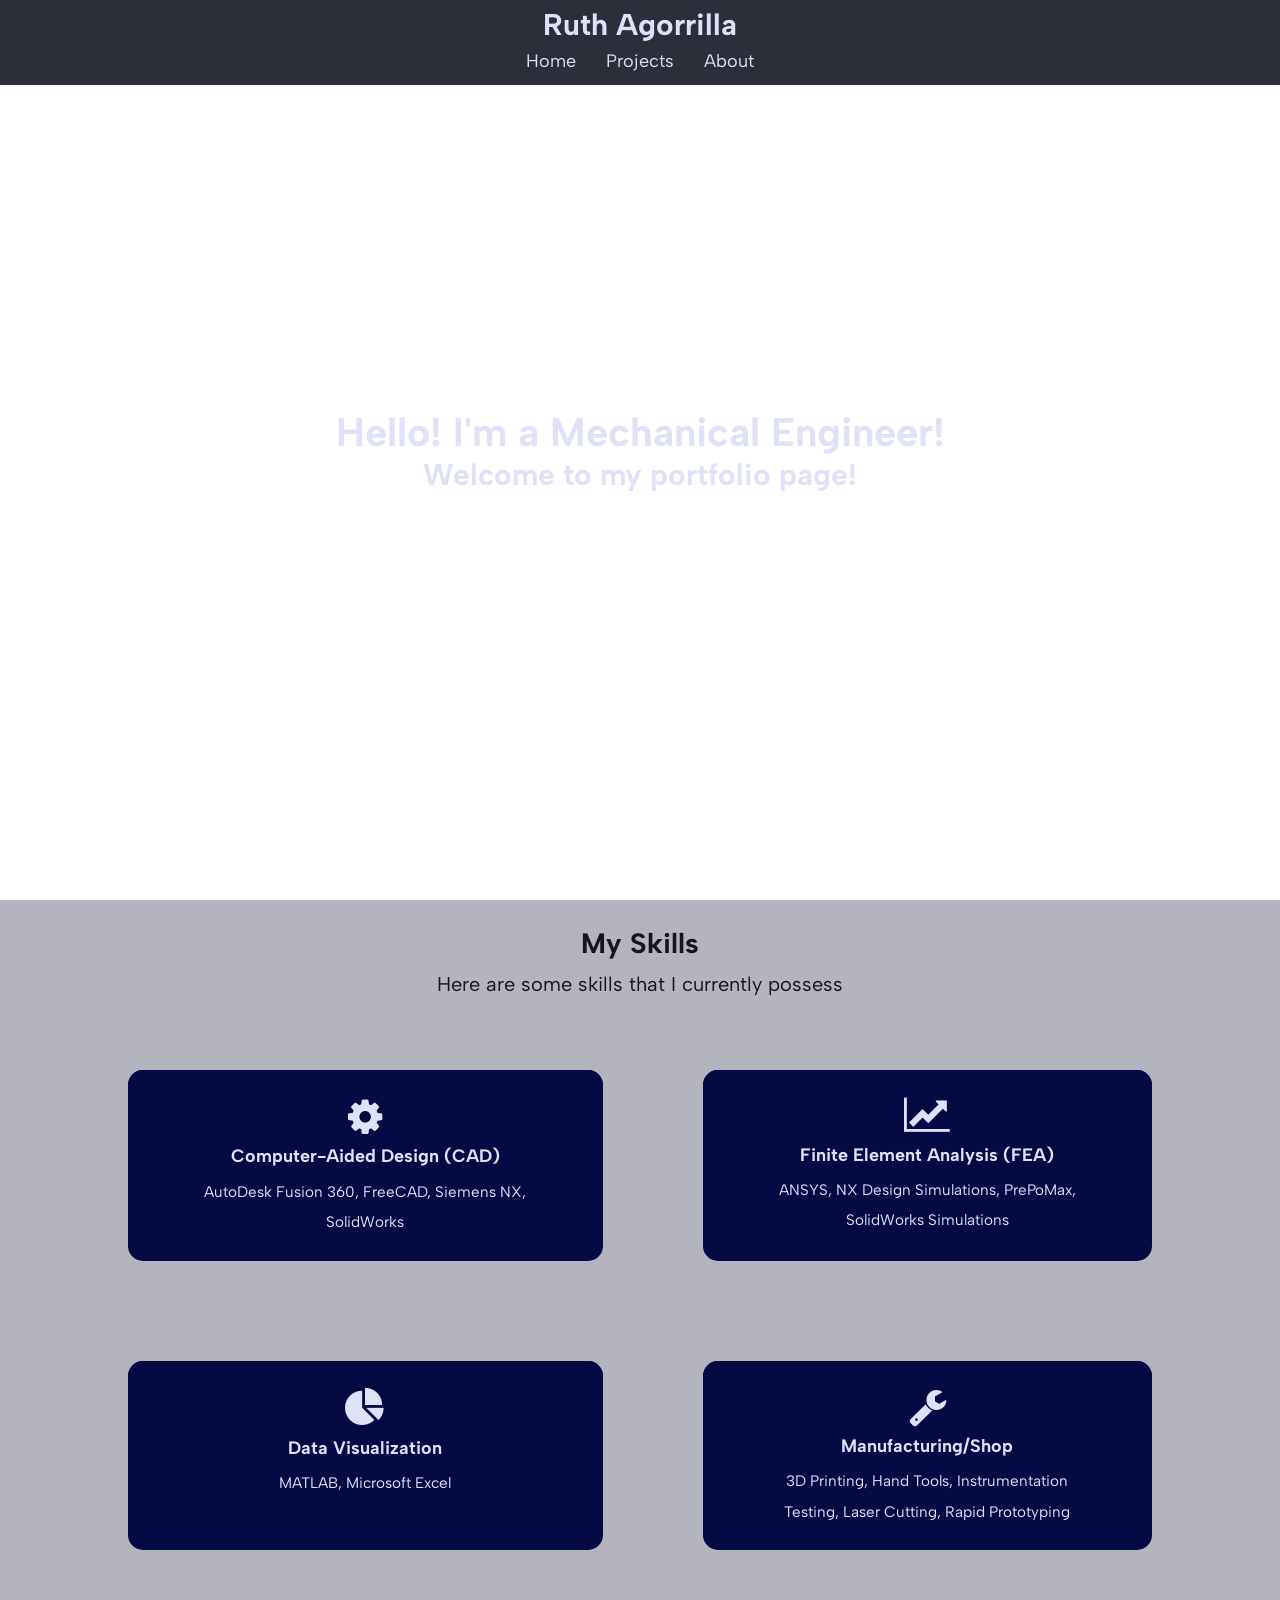
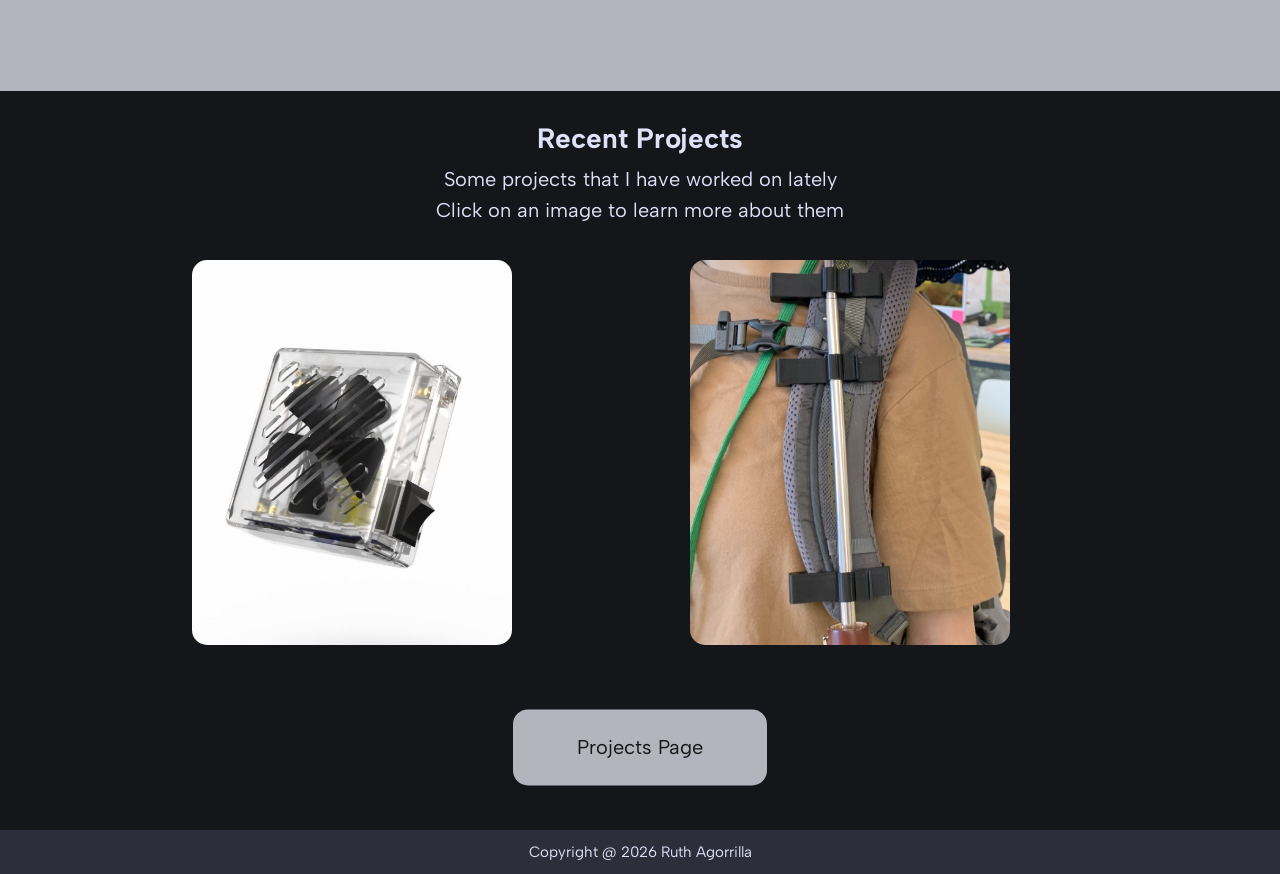
==== index.html @ 9085bae6 "Add files via upload" ====
<!-- home page -->
<!DOCTYPE html>
<html lang="en">
  <head>
    <title>Ruth Agorrilla</title>
    <meta charset="utf-8">
    <meta name="viewport" content="width=device-width, initial-scale=1">
    <link type="text/css" rel="stylesheet" href="https://goathur.github.io/css/home.css">
    <link type="text/css" rel="stylesheet" href="https://goathur.github.io/css/nav.css">
    <link href='https://fonts.googleapis.com/css?family=Albert Sans' rel='stylesheet'>
    <link rel="stylesheet" href="https://cdnjs.cloudflare.com/ajax/libs/font-awesome/4.7.0/css/font-awesome.min.css"> <!-- for button icons--> 
  </head>

<!-- navigation bar (put on every page!) -->
  <div id="top-direct">
    <h1 id="name-title">Ruth Agorrilla</h1>
    <div id="navi">
    <ul class="nav-bar">
      <li id="home"><a class="nav-button" href=home.html>Home</a></li>
      <li id="contact"><a class="nav-button" href=projects.html>Projects</a></li>
      <li id="about"><a class="nav-button" href=about.html>About</a></li>
    </ul>
  </div>
  </div>
  <div id="mobile_dropdown">
    <div id="dropdown_button_sec">
      <button class="btn" id="dropdown_btn" ><i class="fa fa-bars"></i></button>
    </div> <!-- dropdown menu (will be hidden until button is pressed; mobile only)-->
    <div id="dropdown_menu" class= "hidden">
      <a href="home.html">Home</a>
      <a href="projects.html">Projects</a>
      <a href="about.html">About</a>
    </div>
  </div>

<!-- home page -->
  <div id="intro-box">
    <div id="intro-hi">
      <h1 id="intro-text">Hello! I'm a Mechanical Engineer!</h1>
      <h2 id="intro-body">Welcome to my portfolio page!</h2>
    </div>
  </div>

  <!-- skills -->
  <div id="skills">
    <div id="skills-desc">
      <h2 id="sk-desc">My Skills</h2>
      <div id="sk-desc2">Here are some skills that I currently possess</div>
    </div>
    <div class="skills-list">
      <div id="cad-skill" class="skill-category">
        <div id="cad-skill-icon" class="skill-icon" ><i class="fa fa-gear"></i></div>
        <h3 class="skill-name">Computer-Aided Design (CAD)</h3>
        <p class="mobile_skills">AutoDesk Fusion 360<br>FreeCAD<br>Siemens NX<br>SolidWorks</p>
        <p class="desktop_skills">AutoDesk Fusion 360, FreeCAD, Siemens NX, <br>SolidWorks</p>
      </div>
      <div id="fea-skill" class="skill-category">
        <div id="fea-skill-icon" class="skill-icon"><i class="fa fa-line-chart"></i></div>
        <h3 class="skill-name">Finite Element Analysis (FEA)</h3>
        <p class="mobile_skills">ANSYS<br>NX Design Simulations<br>PrePoMax<br>SolidWorks Simulations</p>
        <p class="desktop_skills">ANSYS, NX Design Simulations, PrePoMax,<br>SolidWorks Simulations</p>
      </div>
      <div id="data-skill" class="skill-category">
        <div id="data-skill-icon" class="skill-icon"><i class="fa fa-pie-chart"></i></div>
        <h3 class="skill-name">Data Visualization</h3>
        <p class="mobile_skills">MATLAB<br>Microsoft Excel</p>
        <p class="desktop_skills">MATLAB, Microsoft Excel</p>
      </div>
      <div id="manu-skill" class="skill-category">
        <div id="manu-skill-icon" class="skill-icon"><i class="fa fa-wrench"></i></div>
        <h3 class="skill-name">Manufacturing/Shop</h3>
        <p class="mobile_skills">3D Printing<br>Hand Tools<br>Instrumentation Testing<br>Laser Cutting<br>Rapid Prototyping</p>
        <p class="desktop_skills">3D Printing, Hand Tools, Instrumentation <br>Testing, Laser Cutting, Rapid Prototyping</p>
      </div>
    </div>
  </div>

<!-- recent work --> 
  <div id="recent-work">
    <div id="recent-work-desc">
      <h2 id="rw-desc">Recent Projects</h2>
      <div id="rw-desc2">Some projects that I have worked on lately</div>
      <div id="rw-desc3">Click on an image to learn more about them</div>
    </div>
    <div class="work-buttons">
      <div id="work-1" onclick="window.location.href='https://goathur.github.io/projects/pf.01.html'"><h4>PF.01</h4></br><p>Personal Project</p></div> 
      <div id="work-2" onclick="window.location.href='https://goathur.github.io/projects/umbrella_backpack_clamp.html'"><h4>Umbrella Backpack Clamps</h4></br><p>IDEA Lab</p></div>
    </div>
    <div id="more-proj-btn" onclick="window.location.href='projects.html'">Projects Page</div>
    <div class="footer">
      <p> Copyright @ 2026 Ruth Agorrilla</p>
    </div>
  </div>
   <script src="https://goathur.github.io/home.js">
  </script>
</html>
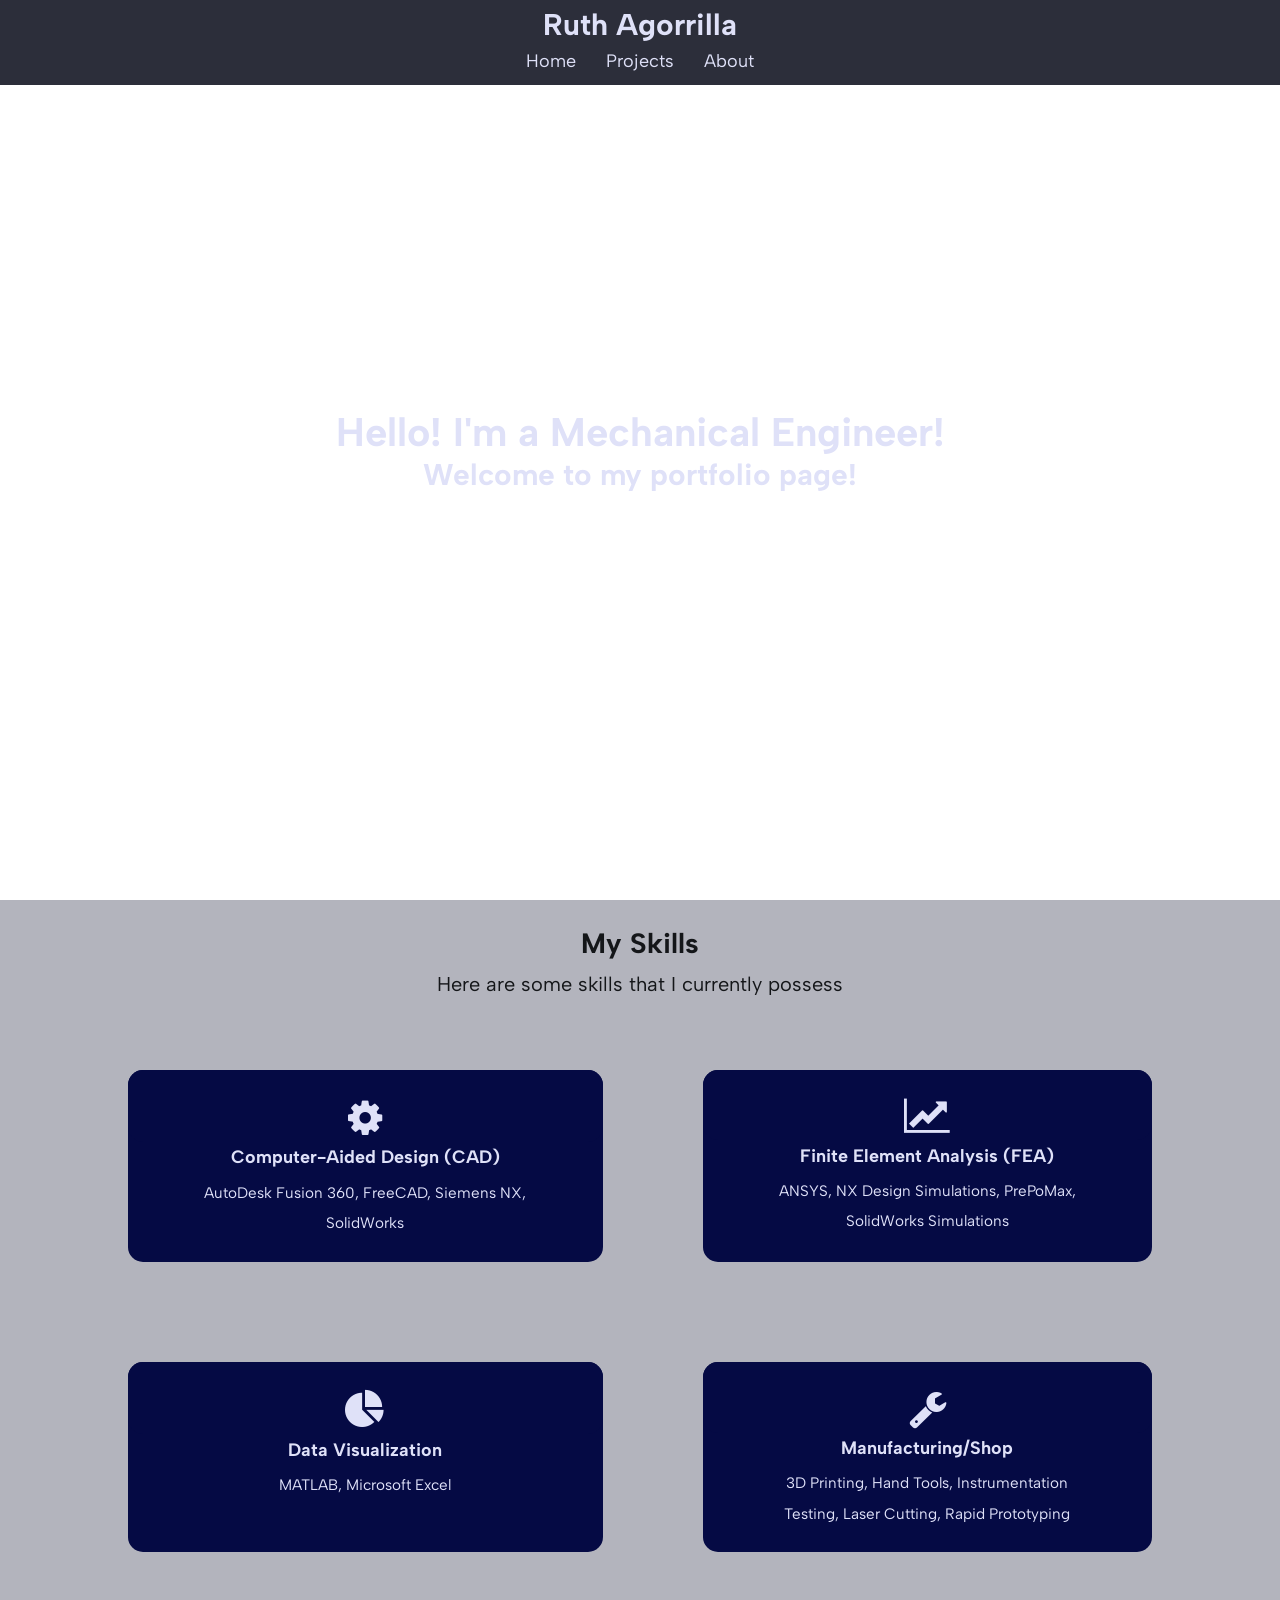
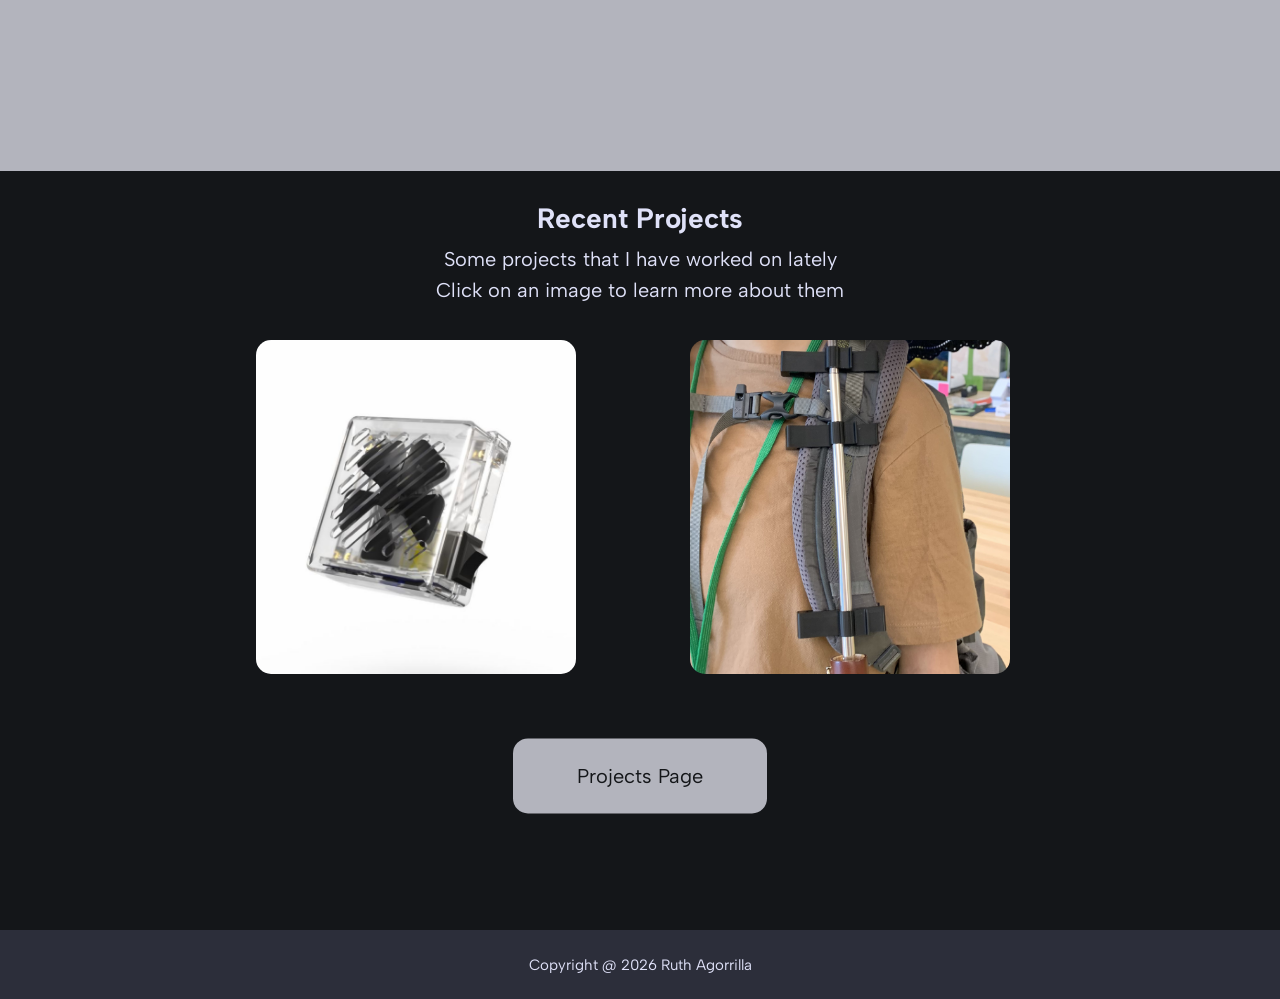
==== commit 9882f69f: "Update index.html" ====
--- a/index.html
+++ b/index.html
@@ -16,9 +16,9 @@
     <h1 id="name-title">Ruth Agorrilla</h1>
     <div id="navi">
     <ul class="nav-bar">
-      <li id="home"><a class="nav-button" href=home.html>Home</a></li>
-      <li id="contact"><a class="nav-button" href=projects.html>Projects</a></li>
-      <li id="about"><a class="nav-button" href=about.html>About</a></li>
+      <li id="home"><a class="nav-button" href=https://goathur.github.io>Home</a></li>
+      <li id="contact"><a class="nav-button" href=https://goathur.github.io/projects.html>Projects</a></li>
+      <li id="about"><a class="nav-button" href=https://goathur.github.io/about.html>About</a></li>
     </ul>
   </div>
   </div>
@@ -27,9 +27,9 @@
       <button class="btn" id="dropdown_btn" ><i class="fa fa-bars"></i></button>
     </div> <!-- dropdown menu (will be hidden until button is pressed; mobile only)-->
     <div id="dropdown_menu" class= "hidden">
-      <a href="home.html">Home</a>
-      <a href="projects.html">Projects</a>
-      <a href="about.html">About</a>
+      <a href="https://goathur.github.io">Home</a>
+      <a href="https://goathur.github.io/projects.html">Projects</a>
+      <a href="https://goathur.github.io/about.html">About</a>
     </div>
   </div>
 
@@ -93,4 +93,4 @@
   </div>
    <script src="https://goathur.github.io/home.js">
   </script>
-</html>+</html>
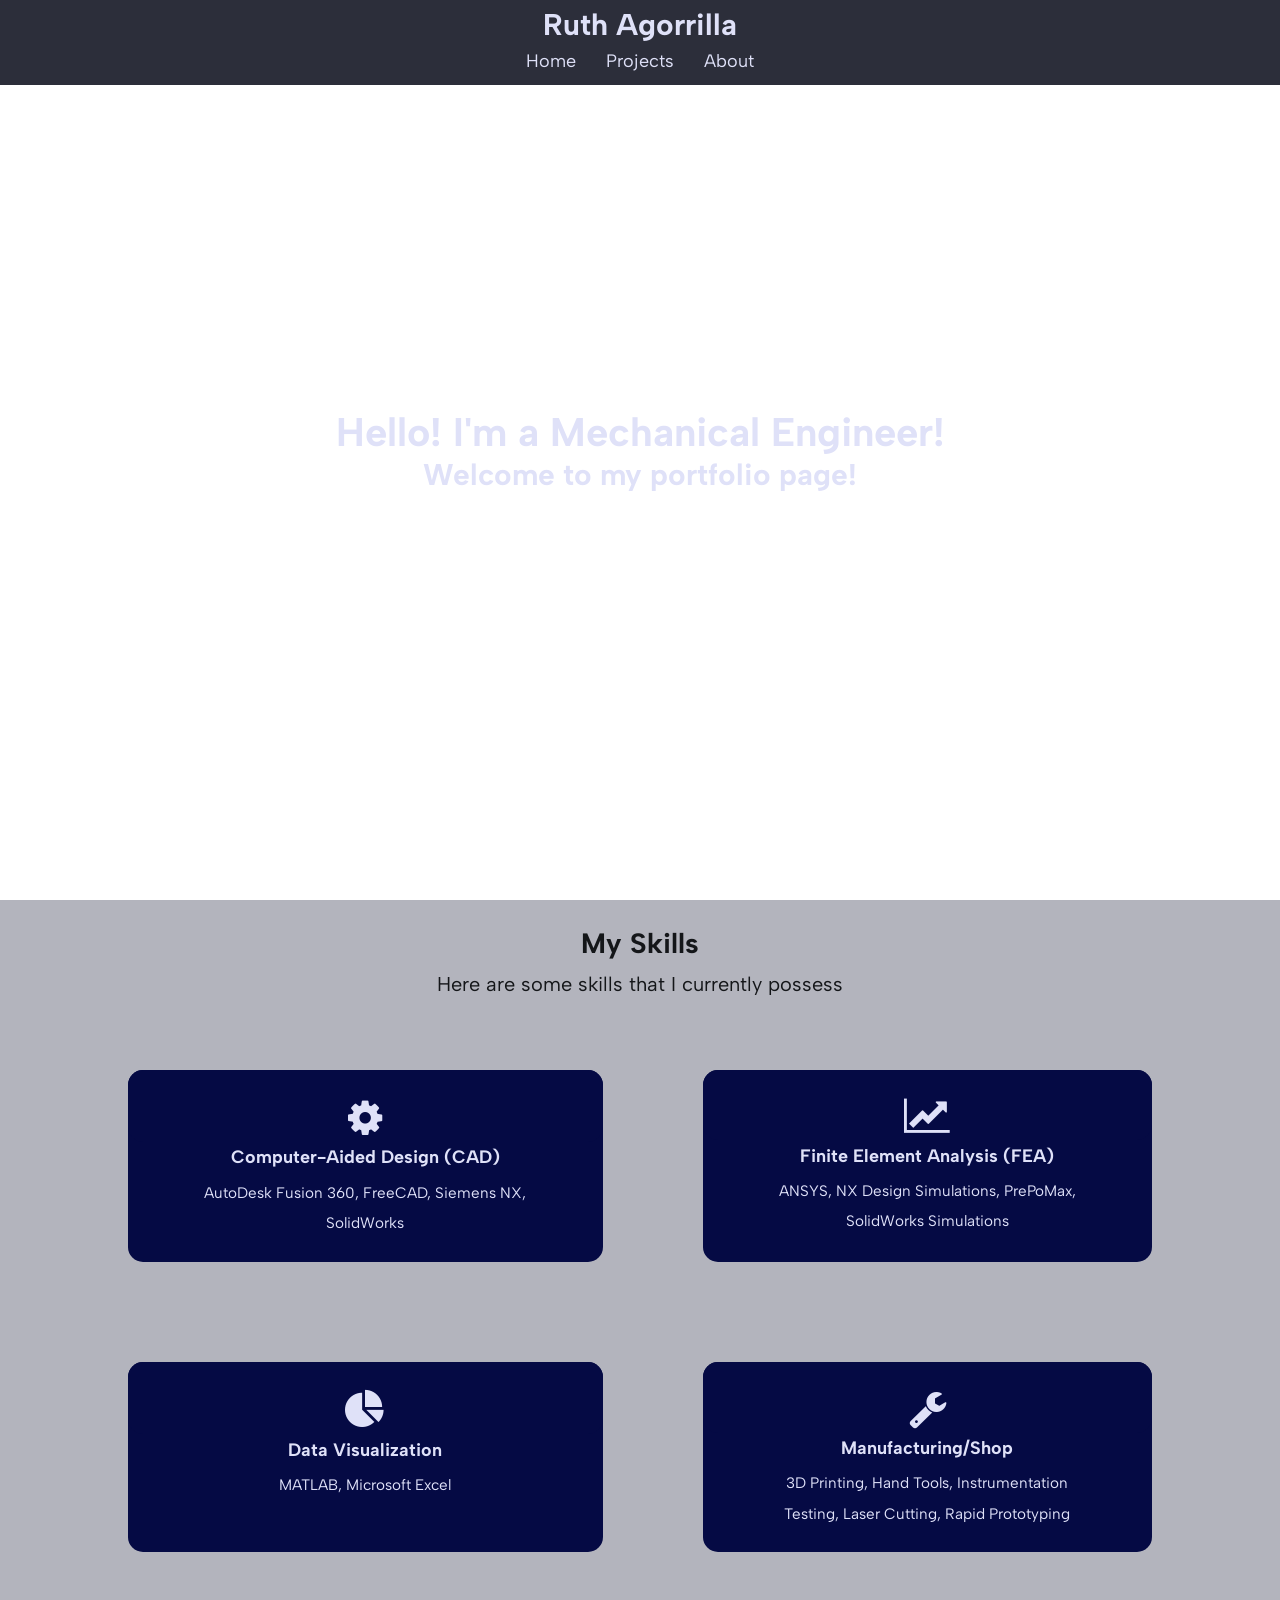
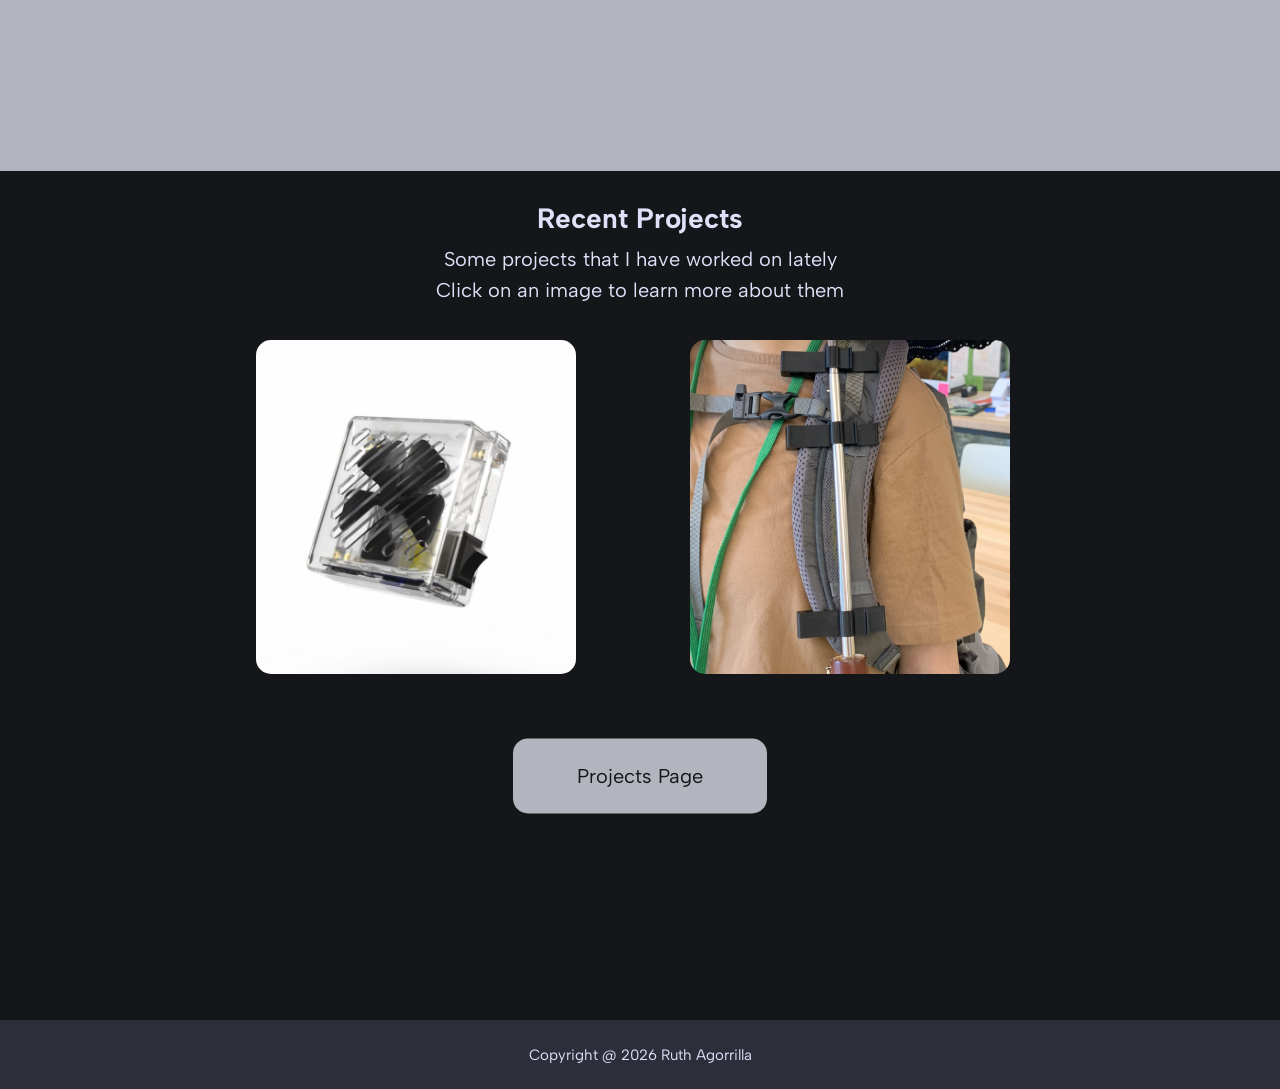
==== commit 96004ba5: "added site icon" ====
--- a/index.html
+++ b/index.html
@@ -7,6 +7,7 @@
     <meta name="viewport" content="width=device-width, initial-scale=1">
     <link type="text/css" rel="stylesheet" href="https://goathur.github.io/css/home.css">
     <link type="text/css" rel="stylesheet" href="https://goathur.github.io/css/nav.css">
+    <link rel="icon" type="image/x-icon" href="https://goathur.github.io/assets/IMG_2037.PNG">
     <link href='https://fonts.googleapis.com/css?family=Albert Sans' rel='stylesheet'>
     <link rel="stylesheet" href="https://cdnjs.cloudflare.com/ajax/libs/font-awesome/4.7.0/css/font-awesome.min.css"> <!-- for button icons--> 
   </head>
@@ -93,4 +94,4 @@
   </div>
    <script src="https://goathur.github.io/home.js">
   </script>
-</html>
+</html>
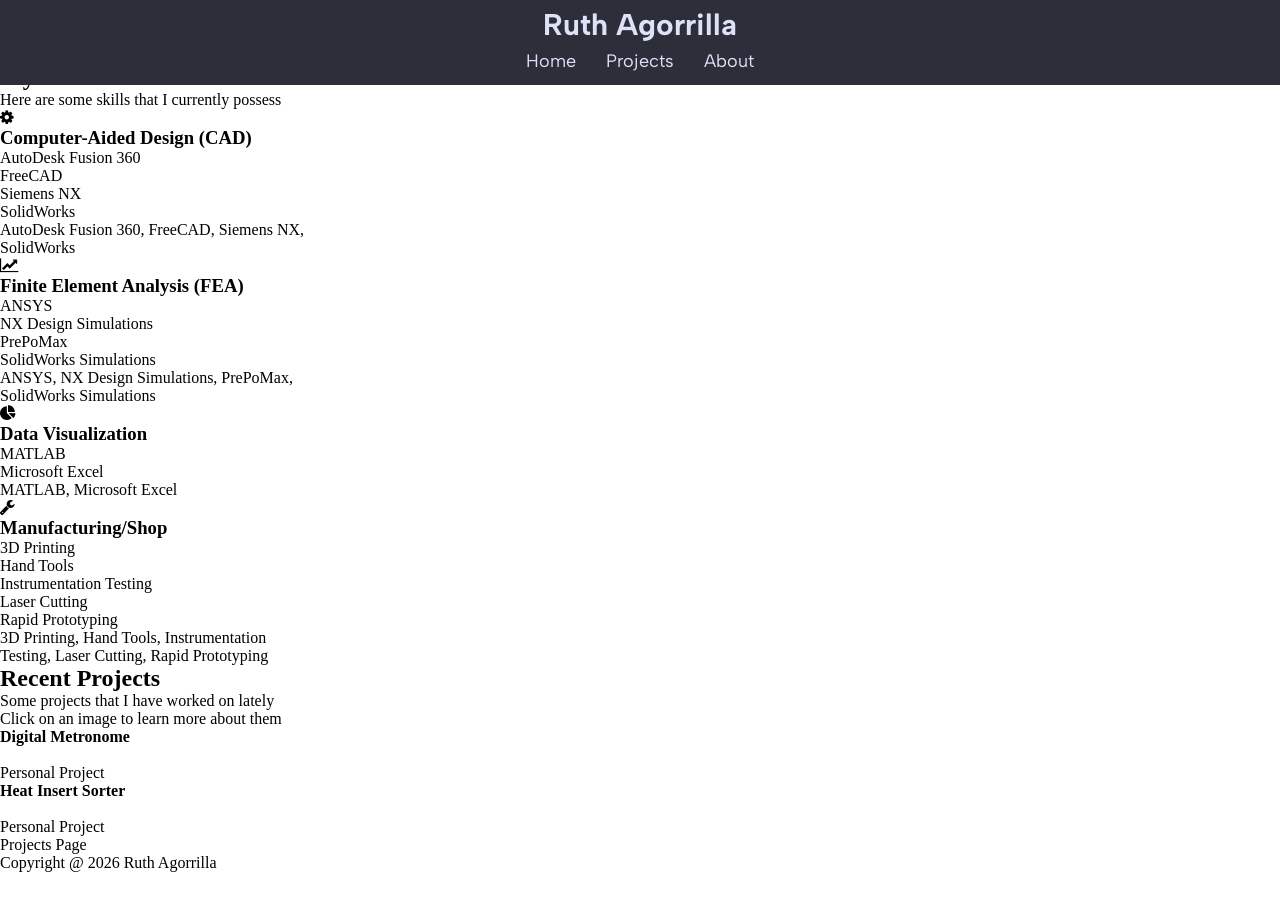
==== commit 0f48af1b: "Add files via upload" ====
--- a/index.html
+++ b/index.html
@@ -5,9 +5,9 @@
     <title>Ruth Agorrilla</title>
     <meta charset="utf-8">
     <meta name="viewport" content="width=device-width, initial-scale=1">
-    <link type="text/css" rel="stylesheet" href="https://goathur.github.io/css/home.css">
+    <link type="text/css" rel="stylesheet" href="home.css">
     <link type="text/css" rel="stylesheet" href="https://goathur.github.io/css/nav.css">
-    <link rel="icon" type="image/x-icon" href="https://goathur.github.io/assets/IMG_2037.PNG">
+    <link rel="icon" href="https://goathur.github.io/assets/IMG_2037.PNG">
     <link href='https://fonts.googleapis.com/css?family=Albert Sans' rel='stylesheet'>
     <link rel="stylesheet" href="https://cdnjs.cloudflare.com/ajax/libs/font-awesome/4.7.0/css/font-awesome.min.css"> <!-- for button icons--> 
   </head>
@@ -84,8 +84,8 @@
       <div id="rw-desc3">Click on an image to learn more about them</div>
     </div>
     <div class="work-buttons">
-      <div id="work-1" onclick="window.location.href='https://goathur.github.io/projects/pf.01.html'"><h4>PF.01</h4></br><p>Personal Project</p></div> 
-      <div id="work-2" onclick="window.location.href='https://goathur.github.io/projects/umbrella_backpack_clamp.html'"><h4>Umbrella Backpack Clamps</h4></br><p>IDEA Lab</p></div>
+      <div id="work-1" onclick="window.location.href='https://goathur.github.io/projects/digitalmetronome.html'"><h4>Digital Metronome</h4></br><p>Personal Project</p></div> 
+      <div id="work-2" onclick="window.location.href='https://goathur.github.io/projects/heat_insert_sorter.html'"><h4>Heat Insert Sorter</h4></br><p>Personal Project</p></div>
     </div>
     <div id="more-proj-btn" onclick="window.location.href='projects.html'">Projects Page</div>
     <div class="footer">
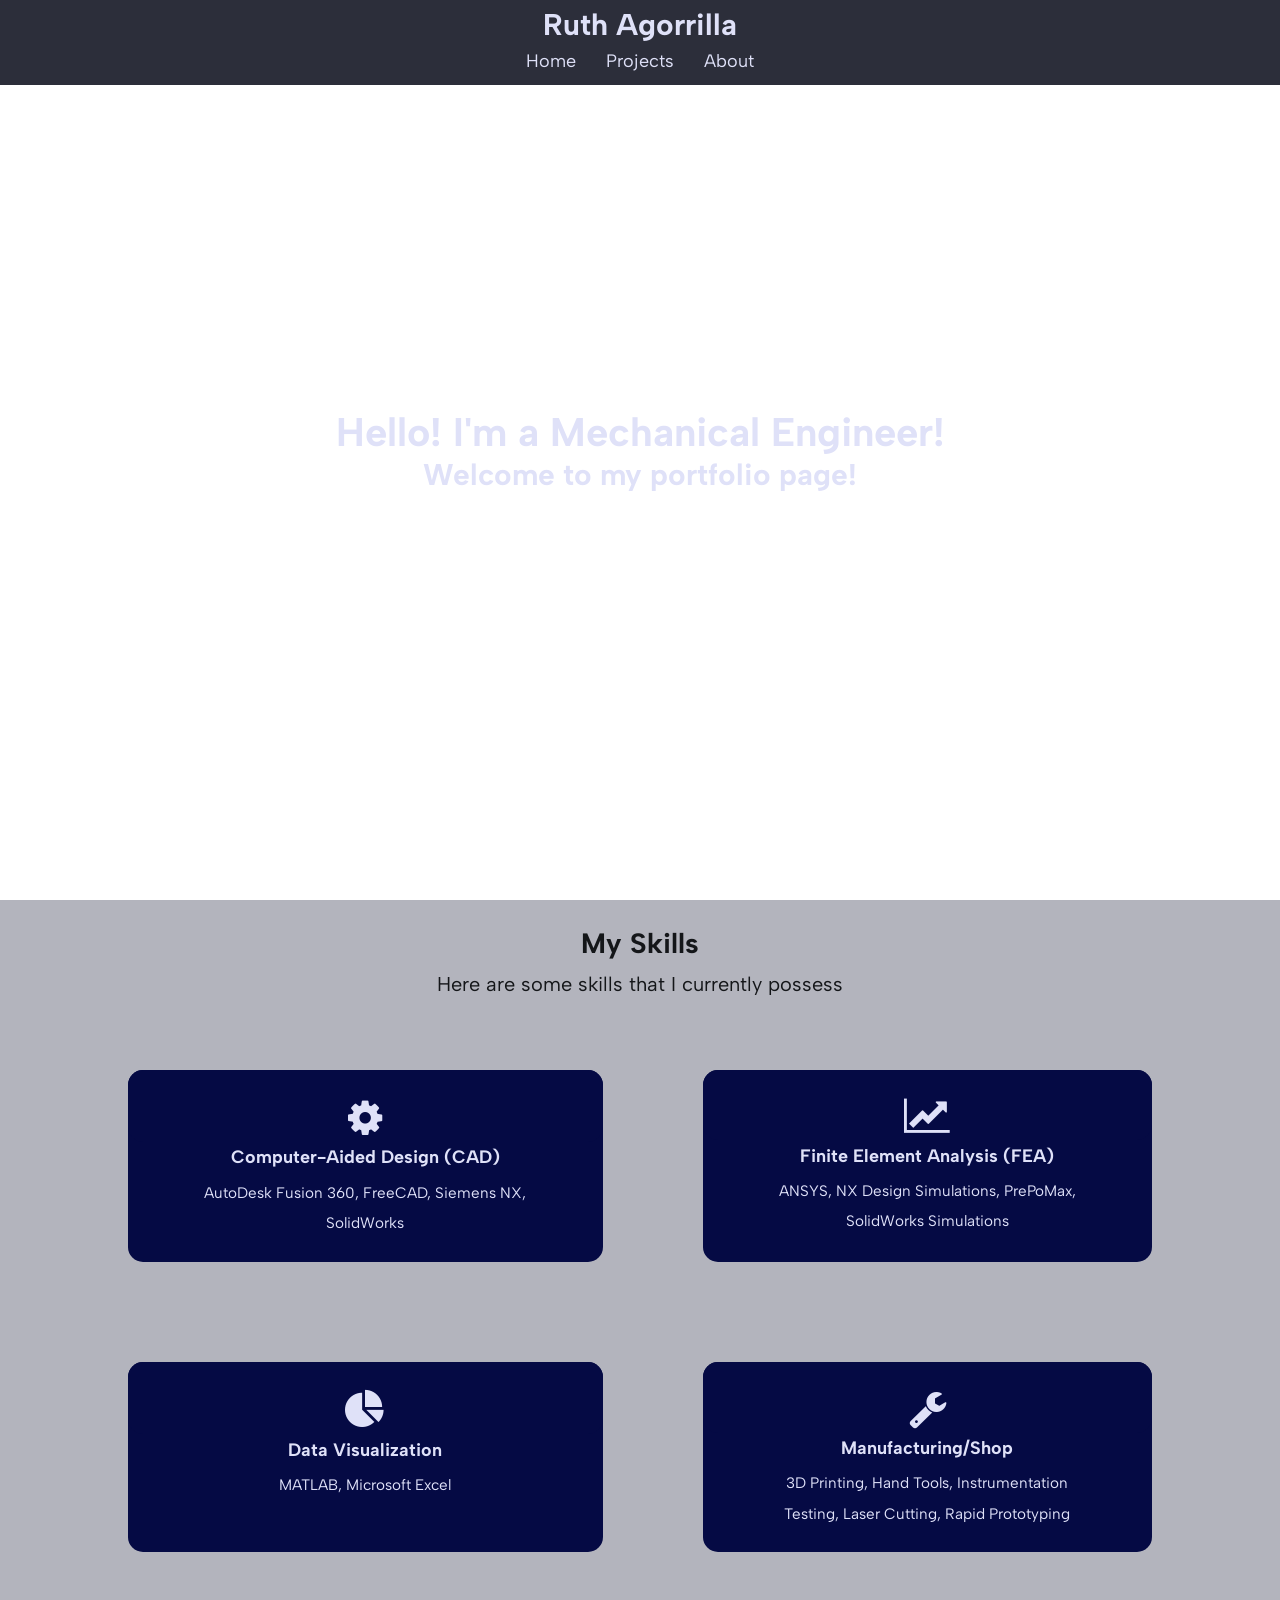
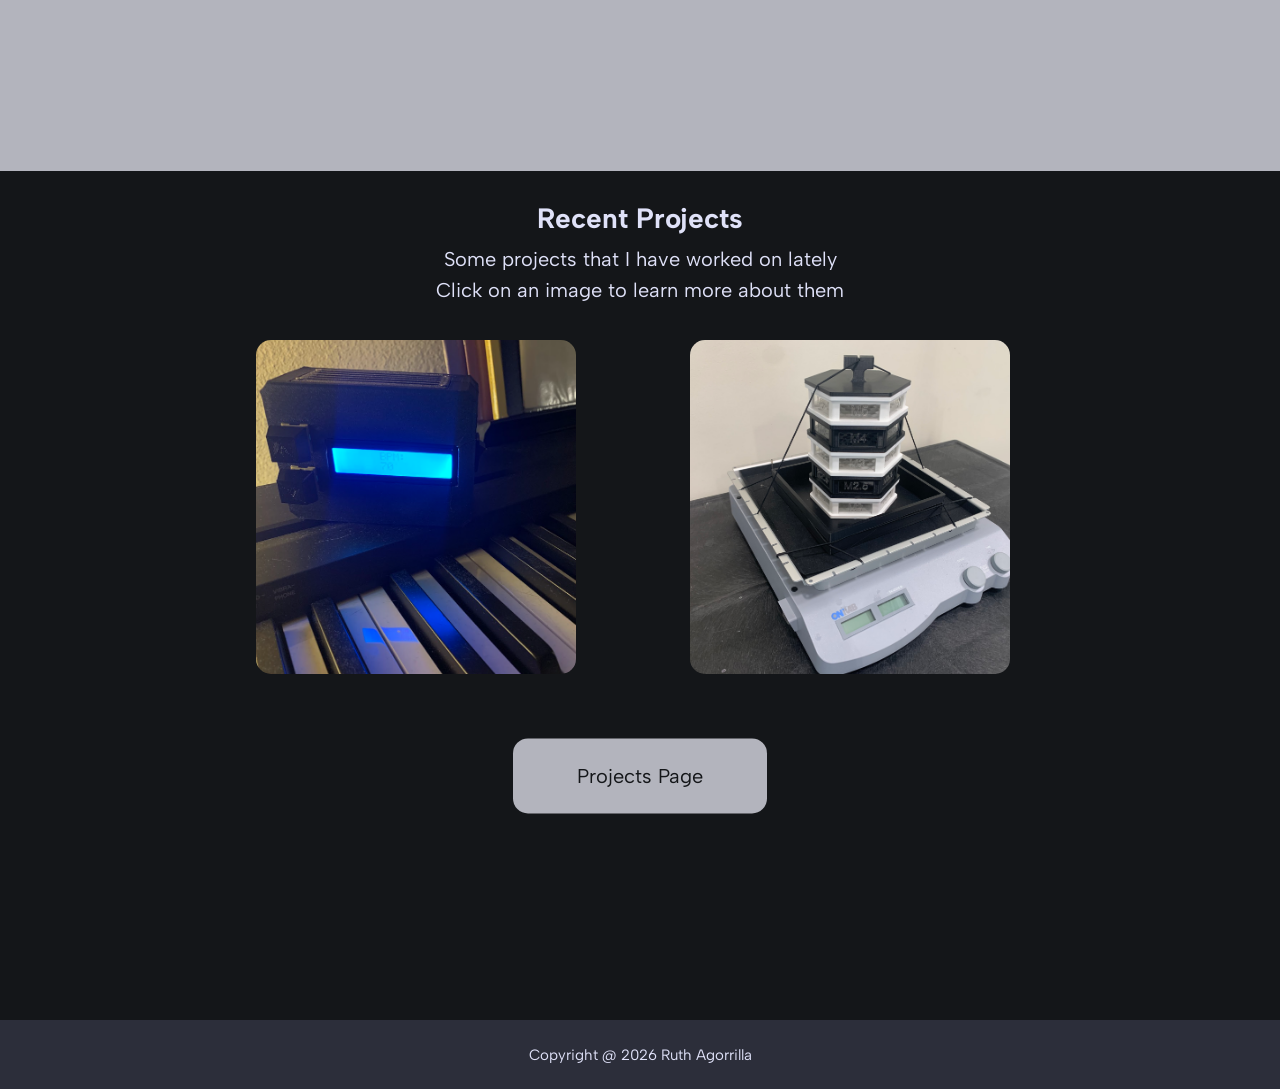
==== commit 3fcd1880: "Update index.html" ====
--- a/index.html
+++ b/index.html
@@ -5,7 +5,7 @@
     <title>Ruth Agorrilla</title>
     <meta charset="utf-8">
     <meta name="viewport" content="width=device-width, initial-scale=1">
-    <link type="text/css" rel="stylesheet" href="home.css">
+    <link type="text/css" rel="stylesheet" href="https://goathur.github.io/css/home.css">
     <link type="text/css" rel="stylesheet" href="https://goathur.github.io/css/nav.css">
     <link rel="icon" href="https://goathur.github.io/assets/IMG_2037.PNG">
     <link href='https://fonts.googleapis.com/css?family=Albert Sans' rel='stylesheet'>
@@ -94,4 +94,4 @@
   </div>
    <script src="https://goathur.github.io/home.js">
   </script>
-</html>+</html>
